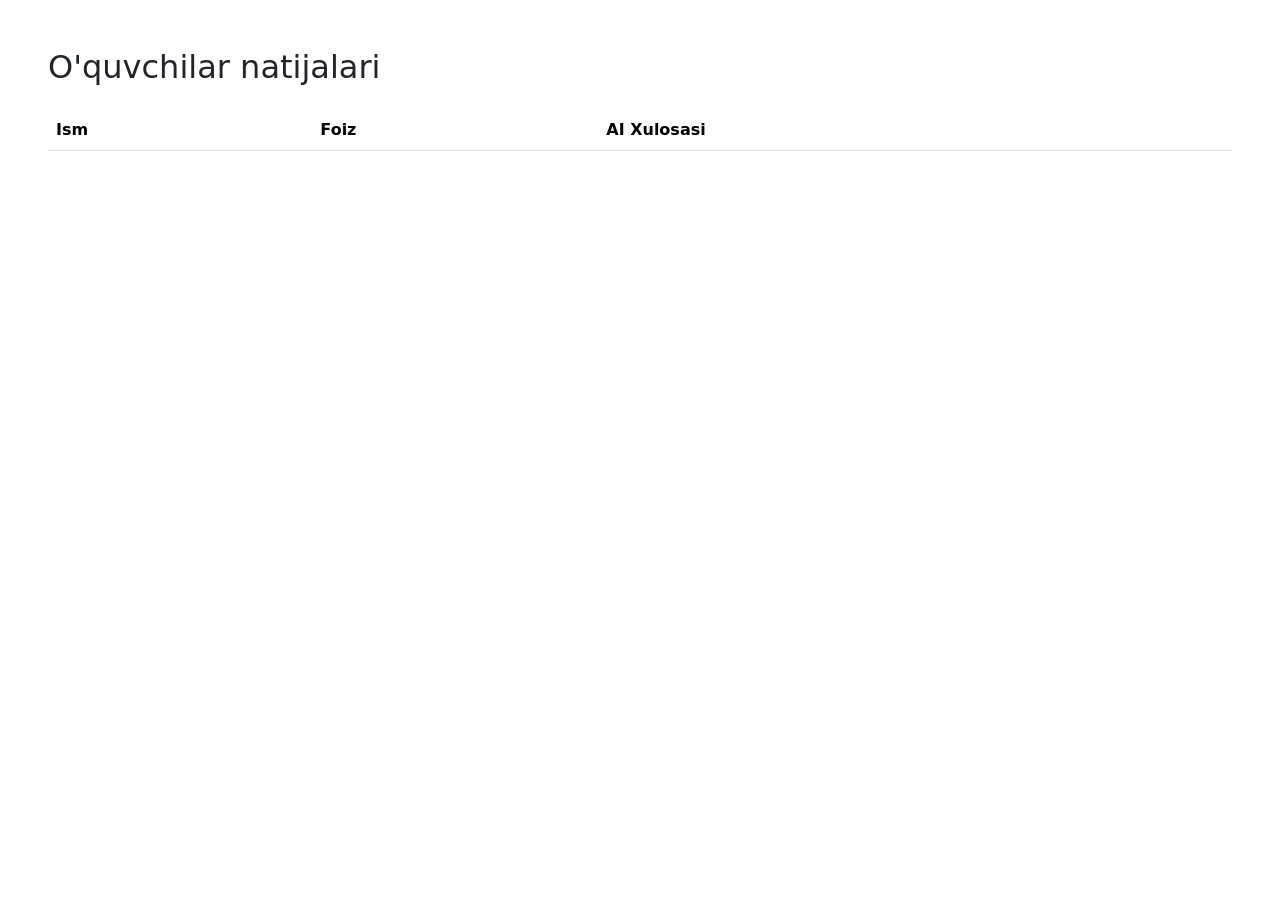
==== templates/admin.html @ 0d0ab6dd "Loyiha fayllari birinchi marta yuklanmoqda" ====
<!DOCTYPE html>
<html lang="uz">
<head>
    <meta charset="UTF-8">
    <title>Admin - Natijalar</title>
    <link href="https://cdn.jsdelivr.net/npm/bootstrap@5.3.0/dist/css/bootstrap.min.css" rel="stylesheet">
</head>
<body class="p-5">
    <h2>O'quvchilar natijalari</h2>
    <table class="table table-striped mt-4">
        <thead>
            <tr><th>Ism</th><th>Foiz</th><th>AI Xulosasi</th></tr>
        </thead>
        <tbody id="results"></tbody>
    </table>
    <script>
        fetch("/get_results").then(res => res.json()).then(data => {
            let html = data.map(r => `<tr><td>${r[0]}</td><td>${r[1]}%</td><td>${r[2]}</td></tr>`).join('');
            document.getElementById("results").innerHTML = html;
        });
    </script>
</body>
</html>
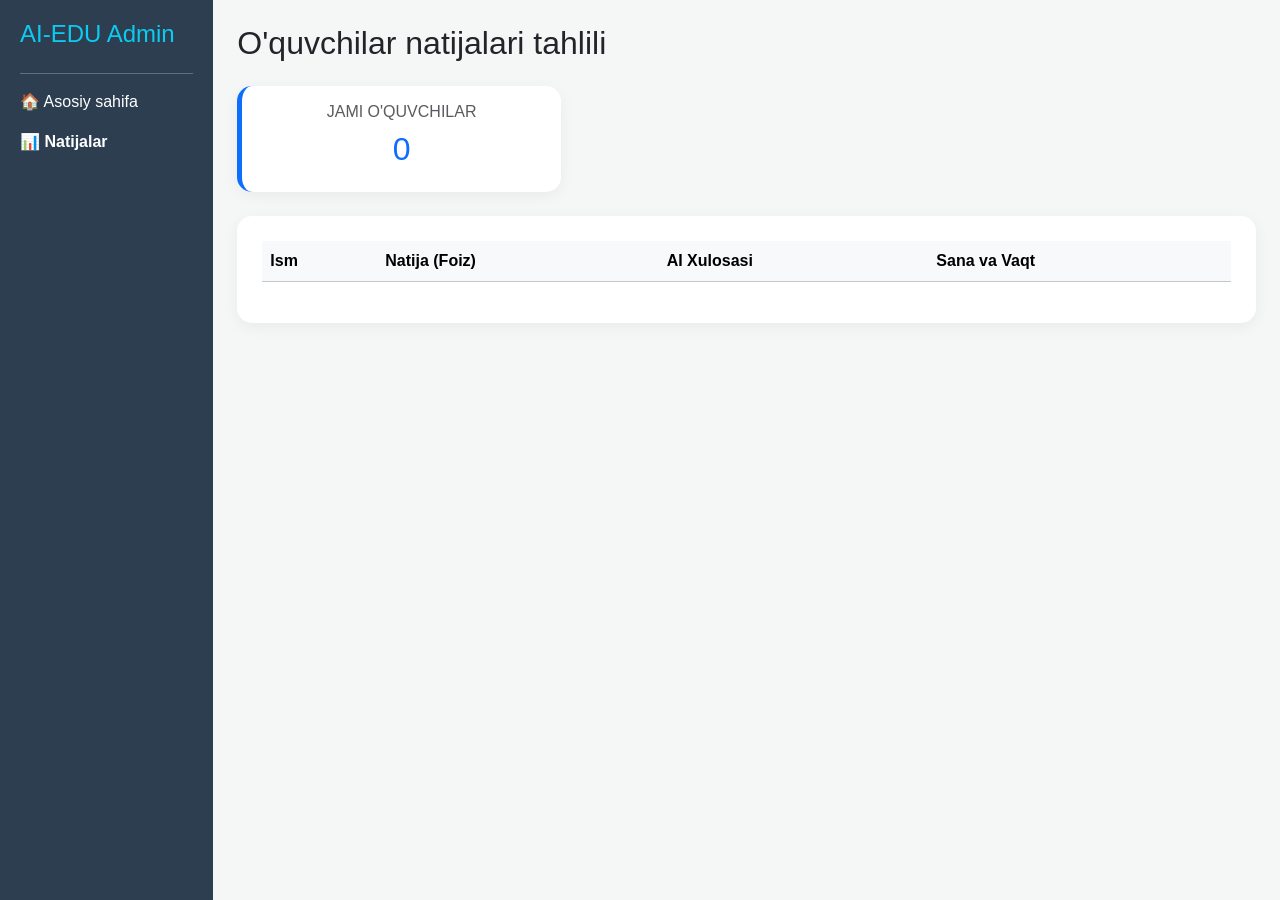
==== commit 69992b3b: "Main.py xulosa chiqarish qismi to'g'irlandi" ====
--- a/templates/admin.html
+++ b/templates/admin.html
@@ -2,22 +2,95 @@
 <html lang="uz">
 <head>
     <meta charset="UTF-8">
-    <title>Admin - Natijalar</title>
+    <meta name="viewport" content="width=device-width, initial-scale=1.0">
+    <title>Admin Panel - Ai Adaptiv Edu</title>
     <link href="https://cdn.jsdelivr.net/npm/bootstrap@5.3.0/dist/css/bootstrap.min.css" rel="stylesheet">
+    <style>
+        body { background-color: #f4f7f6; font-family: 'Segoe UI', sans-serif; }
+        .sidebar { background: #2c3e50; color: white; min-height: 100vh; padding: 20px; }
+        .card-stat { border-radius: 15px; border: none; box-shadow: 0 4px 15px rgba(0,0,0,0.05); }
+        .table-container { background: white; border-radius: 15px; padding: 25px; box-shadow: 0 4px 15px rgba(0,0,0,0.05); }
+        .badge-percent { font-size: 0.9rem; padding: 6px 12px; border-radius: 20px; }
+    </style>
 </head>
-<body class="p-5">
-    <h2>O'quvchilar natijalari</h2>
-    <table class="table table-striped mt-4">
-        <thead>
-            <tr><th>Ism</th><th>Foiz</th><th>AI Xulosasi</th></tr>
-        </thead>
-        <tbody id="results"></tbody>
-    </table>
+<body>
+    <div class="container-fluid">
+        <div class="row">
+            <div class="col-md-2 sidebar d-none d-md-block">
+                <h4 class="mb-4 text-info">AI-EDU Admin</h4>
+                <hr>
+                <a href="/" class="text-white d-block mb-3 text-decoration-none">🏠 Asosiy sahifa</a>
+                <a href="/admin" class="text-white d-block mb-3 text-decoration-none fw-bold text-info">📊 Natijalar</a>
+            </div>
+
+            <div class="col-md-10 p-4">
+                <h2 class="mb-4">O'quvchilar natijalari tahlili</h2>
+                
+                <div class="row mb-4">
+                    <div class="col-md-4">
+                        <div class="card card-stat bg-white p-3 text-center border-start border-primary border-5">
+                            <h6 class="text-muted text-uppercase">Jami o'quvchilar</h6>
+                            <h2 id="total-students" class="text-primary">0</h2>
+                        </div>
+                    </div>
+                </div>
+
+                <div class="table-container">
+                    <table class="table table-hover align-middle">
+                        <thead class="table-light">
+                            <tr>
+                                <th>Ism</th>
+                                <th>Natija (Foiz)</th>
+                                <th>AI Xulosasi</th>
+                                <th>Sana va Vaqt</th>
+                            </tr>
+                        </thead>
+                        <tbody id="results">
+                            </tbody>
+                    </table>
+                </div>
+            </div>
+        </div>
+    </div>
+
     <script>
-        fetch("/get_results").then(res => res.json()).then(data => {
-            let html = data.map(r => `<tr><td>${r[0]}</td><td>${r[1]}%</td><td>${r[2]}</td></tr>`).join('');
-            document.getElementById("results").innerHTML = html;
-        });
+        // Natijalarni yuklash
+        function loadResults() {
+            fetch("/api/results")
+                .then(res => {
+                    if (res.status === 401) {
+                        alert("Ruxsat berilmagan! Login qiling.");
+                        return [];
+                    }
+                    return res.json();
+                })
+                .then(data => {
+                    const resultsTable = document.getElementById("results");
+                    document.getElementById("total-students").innerText = data.length;
+
+                    if (data.length === 0) {
+                        resultsTable.innerHTML = `<tr><td colspan="4" class="text-center text-muted">Hali natijalar mavjud emas.</td></tr>`;
+                        return;
+                    }
+
+                    resultsTable.innerHTML = data.map(r => `
+                        <tr>
+                            <td><strong>${r.name}</strong></td>
+                            <td>
+                                <span class="badge-percent badge ${r.percent >= 80 ? 'bg-success' : 'bg-warning text-dark'}">
+                                    ${r.percent}%
+                                </span>
+                            </td>
+                            <td>${r.feedback}</td>
+                            <td class="text-muted small">${r.date}</td>
+                        </tr>
+                    `).join('');
+                })
+                .catch(err => console.error("Xatolik:", err));
+        }
+
+        // Sahifa yuklanganda ishga tushirish
+        loadResults();
     </script>
 </body>
 </html>
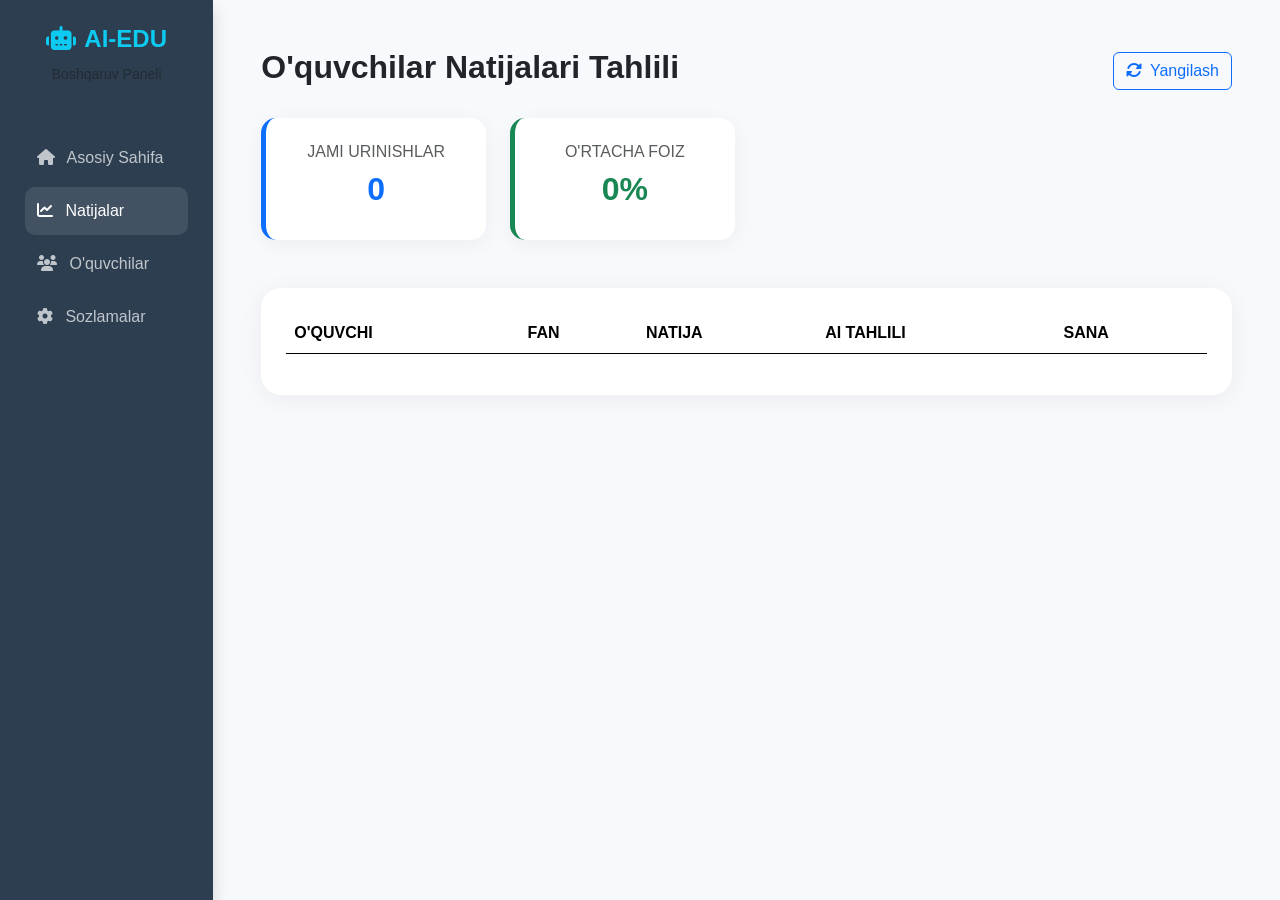
==== commit 053ad16d: "Admin panel dizayni yangilandi va fanlar tahlili qo'shildi" ====
--- a/templates/admin.html
+++ b/templates/admin.html
@@ -5,44 +5,66 @@
     <meta name="viewport" content="width=device-width, initial-scale=1.0">
     <title>Admin Panel - Ai Adaptiv Edu</title>
     <link href="https://cdn.jsdelivr.net/npm/bootstrap@5.3.0/dist/css/bootstrap.min.css" rel="stylesheet">
+    <link rel="stylesheet" href="https://cdnjs.cloudflare.com/ajax/libs/font-awesome/6.4.0/css/all.min.css">
     <style>
-        body { background-color: #f4f7f6; font-family: 'Segoe UI', sans-serif; }
-        .sidebar { background: #2c3e50; color: white; min-height: 100vh; padding: 20px; }
-        .card-stat { border-radius: 15px; border: none; box-shadow: 0 4px 15px rgba(0,0,0,0.05); }
-        .table-container { background: white; border-radius: 15px; padding: 25px; box-shadow: 0 4px 15px rgba(0,0,0,0.05); }
-        .badge-percent { font-size: 0.9rem; padding: 6px 12px; border-radius: 20px; }
+        :root { --sidebar-bg: #2c3e50; --main-bg: #f8f9fc; }
+        body { background-color: var(--main-bg); font-family: 'Inter', sans-serif; }
+        .sidebar { background: var(--sidebar-bg); color: white; min-height: 100vh; padding: 25px; transition: 0.3s; }
+        .nav-link { color: rgba(255,255,255,0.7); padding: 12px; border-radius: 10px; margin-bottom: 5px; transition: 0.3s; }
+        .nav-link:hover, .nav-link.active { background: rgba(255,255,255,0.1); color: white; }
+        .card-stat { border-radius: 15px; border: none; box-shadow: 0 4px 20px rgba(0,0,0,0.05); transition: 0.3s; }
+        .card-stat:hover { transform: translateY(-5px); }
+        .table-container { background: white; border-radius: 20px; padding: 25px; box-shadow: 0 4px 25px rgba(0,0,0,0.06); }
+        .badge-percent { font-size: 0.85rem; padding: 7px 14px; border-radius: 50px; font-weight: 600; }
+        .subject-tag { background: #eef2f7; color: #4e73df; padding: 4px 10px; border-radius: 5px; font-size: 0.8rem; font-weight: bold; }
     </style>
 </head>
 <body>
     <div class="container-fluid">
         <div class="row">
-            <div class="col-md-2 sidebar d-none d-md-block">
-                <h4 class="mb-4 text-info">AI-EDU Admin</h4>
-                <hr>
-                <a href="/" class="text-white d-block mb-3 text-decoration-none">🏠 Asosiy sahifa</a>
-                <a href="/admin" class="text-white d-block mb-3 text-decoration-none fw-bold text-info">📊 Natijalar</a>
+            <div class="col-md-2 sidebar d-none d-md-block shadow">
+                <div class="text-center mb-5">
+                    <h4 class="fw-bold text-info"><i class="fas fa-robot me-2"></i>AI-EDU</h4>
+                    <small class="text-muted">Boshqaruv Paneli</small>
+                </div>
+                <nav class="nav flex-column">
+                    <a href="/" class="nav-link"><i class="fas fa-home me-2"></i> Asosiy Sahifa</a>
+                    <a href="/admin" class="nav-link active"><i class="fas fa-chart-line me-2"></i> Natijalar</a>
+                    <a href="#" class="nav-link"><i class="fas fa-users me-2"></i> O'quvchilar</a>
+                    <a href="#" class="nav-link"><i class="fas fa-cog me-2"></i> Sozlamalar</a>
+                </nav>
             </div>
 
-            <div class="col-md-10 p-4">
-                <h2 class="mb-4">O'quvchilar natijalari tahlili</h2>
+            <div class="col-md-10 p-5">
+                <div class="d-flex justify-content-between align-items-center mb-4">
+                    <h2 class="fw-bold text-dark">O'quvchilar Natijalari Tahlili</h2>
+                    <button class="btn btn-outline-primary" onclick="loadResults()"><i class="fas fa-sync-alt me-2"></i>Yangilash</button>
+                </div>
                 
-                <div class="row mb-4">
-                    <div class="col-md-4">
-                        <div class="card card-stat bg-white p-3 text-center border-start border-primary border-5">
-                            <h6 class="text-muted text-uppercase">Jami o'quvchilar</h6>
-                            <h2 id="total-students" class="text-primary">0</h2>
+                <div class="row mb-5">
+                    <div class="col-md-3">
+                        <div class="card card-stat p-4 text-center border-start border-primary border-5">
+                            <h6 class="text-muted text-uppercase mb-2">Jami Urinishlar</h6>
+                            <h2 id="total-students" class="fw-bold text-primary">0</h2>
+                        </div>
+                    </div>
+                    <div class="col-md-3">
+                        <div class="card card-stat p-4 text-center border-start border-success border-5">
+                            <h6 class="text-muted text-uppercase mb-2">O'rtacha Foiz</h6>
+                            <h2 id="avg-percent" class="fw-bold text-success">0%</h2>
                         </div>
                     </div>
                 </div>
 
-                <div class="table-container">
-                    <table class="table table-hover align-middle">
-                        <thead class="table-light">
-                            <tr>
-                                <th>Ism</th>
-                                <th>Natija (Foiz)</th>
-                                <th>AI Xulosasi</th>
-                                <th>Sana va Vaqt</th>
+                <div class="table-container animate__animated animate__fadeIn">
+                    <table class="table table-hover align-middle border-0">
+                        <thead class="bg-light">
+                            <tr class="text-muted">
+                                <th>O'QUVCHI</th>
+                                <th>FAN</th>
+                                <th>NATIJA</th>
+                                <th>AI TAHLILI</th>
+                                <th>SANA</th>
                             </tr>
                         </thead>
                         <tbody id="results">
@@ -54,43 +76,50 @@
     </div>
 
     <script>
-        // Natijalarni yuklash
         function loadResults() {
             fetch("/api/results")
-                .then(res => {
-                    if (res.status === 401) {
-                        alert("Ruxsat berilmagan! Login qiling.");
-                        return [];
+                .then(res => res.status === 401 ? (alert("Kirish taqiqlandi!"), []) : res.json())
+                .then(data => {
+                    const table = document.getElementById("results");
+                    document.getElementById("total-students").innerText = data.length;
+                    
+                    if (data.length > 0) {
+                        const avg = data.reduce((acc, curr) => acc + curr.percent, 0) / data.length;
+                        document.getElementById("avg-percent").innerText = Math.round(avg) + "%";
                     }
-                    return res.json();
-                })
-                .then(data => {
-                    const resultsTable = document.getElementById("results");
-                    document.getElementById("total-students").innerText = data.length;
 
                     if (data.length === 0) {
-                        resultsTable.innerHTML = `<tr><td colspan="4" class="text-center text-muted">Hali natijalar mavjud emas.</td></tr>`;
+                        table.innerHTML = `<tr><td colspan="5" class="text-center py-5 text-muted">Hali natijalar mavjud emas.</td></tr>`;
                         return;
                     }
 
-                    resultsTable.innerHTML = data.map(r => `
+                    table.innerHTML = data.map(r => `
                         <tr>
-                            <td><strong>${r.name}</strong></td>
                             <td>
-                                <span class="badge-percent badge ${r.percent >= 80 ? 'bg-success' : 'bg-warning text-dark'}">
+                                <div class="d-flex align-items-center">
+                                    <div class="bg-primary text-white rounded-circle d-flex align-items-center justify-content-center me-3" style="width: 40px; height: 40px;">
+                                        ${r.name.charAt(0).toUpperCase()}
+                                    </div>
+                                    <span class="fw-bold">${r.name}</span>
+                                </div>
+                            </td>
+                            <td><span class="subject-tag">${r.subject || 'Umumiy'}</span></td>
+                            <td>
+                                <span class="badge-percent ${r.percent >= 80 ? 'bg-success text-white' : (r.percent >= 50 ? 'bg-warning text-dark' : 'bg-danger text-white')}">
                                     ${r.percent}%
                                 </span>
                             </td>
-                            <td>${r.feedback}</td>
-                            <td class="text-muted small">${r.date}</td>
+                            <td><small class="text-dark">${r.feedback}</small></td>
+                            <td class="text-muted small">${new Date(r.date).toLocaleString('uz-UZ')}</td>
                         </tr>
                     `).join('');
                 })
                 .catch(err => console.error("Xatolik:", err));
         }
 
-        // Sahifa yuklanganda ishga tushirish
         loadResults();
+        // Har 30 soniyada ma'lumotlarni avtomatik yangilab turish
+        setInterval(loadResults, 30000);
     </script>
 </body>
 </html>
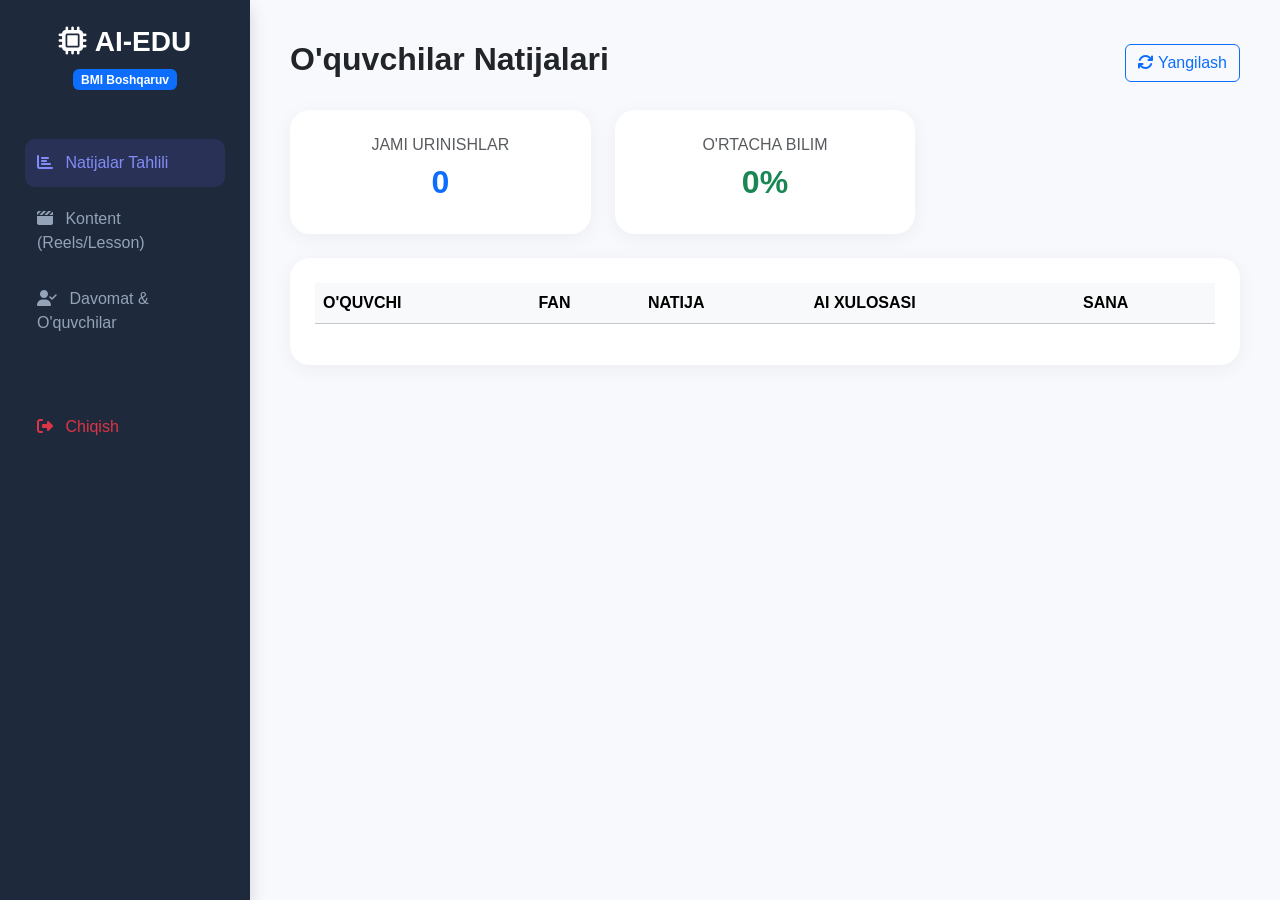
==== commit 634027fb: "Admin panel: Reels va Video darsliklar boshqaruvi hamda BMI bo'limlari qo'shildi" ====
--- a/templates/admin.html
+++ b/templates/admin.html
@@ -3,84 +3,170 @@
 <head>
     <meta charset="UTF-8">
     <meta name="viewport" content="width=device-width, initial-scale=1.0">
-    <title>Admin Panel - Ai Adaptiv Edu</title>
+    <title>Super Admin - AI Adaptiv Edu</title>
     <link href="https://cdn.jsdelivr.net/npm/bootstrap@5.3.0/dist/css/bootstrap.min.css" rel="stylesheet">
     <link rel="stylesheet" href="https://cdnjs.cloudflare.com/ajax/libs/font-awesome/6.4.0/css/all.min.css">
     <style>
-        :root { --sidebar-bg: #2c3e50; --main-bg: #f8f9fc; }
-        body { background-color: var(--main-bg); font-family: 'Inter', sans-serif; }
-        .sidebar { background: var(--sidebar-bg); color: white; min-height: 100vh; padding: 25px; transition: 0.3s; }
-        .nav-link { color: rgba(255,255,255,0.7); padding: 12px; border-radius: 10px; margin-bottom: 5px; transition: 0.3s; }
-        .nav-link:hover, .nav-link.active { background: rgba(255,255,255,0.1); color: white; }
-        .card-stat { border-radius: 15px; border: none; box-shadow: 0 4px 20px rgba(0,0,0,0.05); transition: 0.3s; }
-        .card-stat:hover { transform: translateY(-5px); }
-        .table-container { background: white; border-radius: 20px; padding: 25px; box-shadow: 0 4px 25px rgba(0,0,0,0.06); }
-        .badge-percent { font-size: 0.85rem; padding: 7px 14px; border-radius: 50px; font-weight: 600; }
-        .subject-tag { background: #eef2f7; color: #4e73df; padding: 4px 10px; border-radius: 5px; font-size: 0.8rem; font-weight: bold; }
+        :root { --sidebar-bg: #1e293b; --accent: #6366f1; --bg: #f8f9fc; }
+        body { background-color: var(--bg); font-family: 'Inter', sans-serif; }
+        .sidebar { background: var(--sidebar-bg); color: white; min-height: 100vh; padding: 25px; position: fixed; width: 250px; }
+        .main-content { margin-left: 250px; padding: 40px; }
+        .nav-link { color: #94a3b8; padding: 12px; border-radius: 10px; margin-bottom: 8px; transition: 0.3s; cursor: pointer; border: none; background: none; width: 100%; text-align: left; display: block; text-decoration: none; }
+        .nav-link:hover, .nav-link.active { background: rgba(99, 102, 241, 0.15); color: #818cf8; }
+        .card-custom { border-radius: 20px; border: none; box-shadow: 0 4px 20px rgba(0,0,0,0.05); background: white; padding: 25px; }
+        .form-control, .form-select { border-radius: 12px; padding: 12px; border: 1px solid #e2e8f0; }
+        .btn-primary { background: var(--accent); border: none; border-radius: 12px; padding: 12px 25px; font-weight: 600; }
+        .subject-tag { background: #eef2f7; color: #4e73df; padding: 4px 10px; border-radius: 8px; font-size: 0.8rem; font-weight: bold; }
     </style>
 </head>
 <body>
-    <div class="container-fluid">
-        <div class="row">
-            <div class="col-md-2 sidebar d-none d-md-block shadow">
-                <div class="text-center mb-5">
-                    <h4 class="fw-bold text-info"><i class="fas fa-robot me-2"></i>AI-EDU</h4>
-                    <small class="text-muted">Boshqaruv Paneli</small>
+
+    <div class="sidebar shadow">
+        <div class="text-center mb-5">
+            <h3 class="fw-bold text-white"><i class="fas fa-microchip me-2 text-accent"></i>AI-EDU</h3>
+            <span class="badge bg-primary">BMI Boshqaruv</span>
+        </div>
+        <nav class="nav flex-column">
+            <button class="nav-link active" onclick="showTab('results-section')"><i class="fas fa-chart-bar me-2"></i> Natijalar Tahlili</button>
+            <button class="nav-link" onclick="showTab('content-section')"><i class="fas fa-clapperboard me-2"></i> Kontent (Reels/Lesson)</button>
+            <button class="nav-link" onclick="showTab('attendance-section')"><i class="fas fa-user-check me-2"></i> Davomat & O'quvchilar</button>
+            <a href="/" class="nav-link mt-5 text-danger"><i class="fas fa-sign-out-alt me-2"></i> Chiqish</a>
+        </nav>
+    </div>
+
+    <div class="main-content">
+        <div id="results-section" class="tab-pane">
+            <div class="d-flex justify-content-between align-items-center mb-4">
+                <h2 class="fw-bold">O'quvchilar Natijalari</h2>
+                <button class="btn btn-outline-primary" onclick="loadResults()"><i class="fas fa-sync"></i> Yangilash</button>
+            </div>
+            
+            <div class="row mb-4">
+                <div class="col-md-4">
+                    <div class="card-custom text-center">
+                        <h6 class="text-muted text-uppercase">Jami Urinishlar</h6>
+                        <h2 id="total-students" class="fw-bold text-primary">0</h2>
+                    </div>
                 </div>
-                <nav class="nav flex-column">
-                    <a href="/" class="nav-link"><i class="fas fa-home me-2"></i> Asosiy Sahifa</a>
-                    <a href="/admin" class="nav-link active"><i class="fas fa-chart-line me-2"></i> Natijalar</a>
-                    <a href="#" class="nav-link"><i class="fas fa-users me-2"></i> O'quvchilar</a>
-                    <a href="#" class="nav-link"><i class="fas fa-cog me-2"></i> Sozlamalar</a>
-                </nav>
+                <div class="col-md-4">
+                    <div class="card-custom text-center">
+                        <h6 class="text-muted text-uppercase">O'rtacha Bilim</h6>
+                        <h2 id="avg-percent" class="fw-bold text-success">0%</h2>
+                    </div>
+                </div>
             </div>
 
-            <div class="col-md-10 p-5">
-                <div class="d-flex justify-content-between align-items-center mb-4">
-                    <h2 class="fw-bold text-dark">O'quvchilar Natijalari Tahlili</h2>
-                    <button class="btn btn-outline-primary" onclick="loadResults()"><i class="fas fa-sync-alt me-2"></i>Yangilash</button>
-                </div>
-                
-                <div class="row mb-5">
+            <div class="card-custom">
+                <table class="table table-hover align-middle">
+                    <thead class="table-light">
+                        <tr>
+                            <th>O'QUVCHI</th>
+                            <th>FAN</th>
+                            <th>NATIJA</th>
+                            <th>AI XULOSASI</th>
+                            <th>SANA</th>
+                        </tr>
+                    </thead>
+                    <tbody id="results-table"></tbody>
+                </table>
+            </div>
+        </div>
+
+        <div id="content-section" class="tab-pane d-none">
+            <h2 class="fw-bold mb-4">Yangi Kontent Qo'shish (BMI Moduli)</h2>
+            <div class="card-custom mb-5">
+                <div class="row g-3">
                     <div class="col-md-3">
-                        <div class="card card-stat p-4 text-center border-start border-primary border-5">
-                            <h6 class="text-muted text-uppercase mb-2">Jami Urinishlar</h6>
-                            <h2 id="total-students" class="fw-bold text-primary">0</h2>
-                        </div>
+                        <label class="form-label">Fan</label>
+                        <select id="c-subject" class="form-select">
+                            <option value="Matematika">Matematika</option>
+                            <option value="Informatika">Informatika</option>
+                            <option value="Fizika">Fizika</option>
+                            <option value="Ingliz tili">Ingliz tili</option>
+                        </select>
                     </div>
                     <div class="col-md-3">
-                        <div class="card card-stat p-4 text-center border-start border-success border-5">
-                            <h6 class="text-muted text-uppercase mb-2">O'rtacha Foiz</h6>
-                            <h2 id="avg-percent" class="fw-bold text-success">0%</h2>
-                        </div>
+                        <label class="form-label">Turi</label>
+                        <select id="c-type" class="form-select">
+                            <option value="reels">🎬 Reels (Shorts)</option>
+                            <option value="lesson">📚 Video Dars</option>
+                        </select>
+                    </div>
+                    <div class="col-md-3">
+                        <label class="form-label">Sarlavha</label>
+                        <input type="text" id="c-title" class="form-control" placeholder="Mavzu nomi">
+                    </div>
+                    <div class="col-md-3">
+                        <label class="form-label">YouTube ID</label>
+                        <input type="text" id="c-url" class="form-control" placeholder="Masalan: 2ePf9rue1Ao">
+                    </div>
+                    <div class="col-12 mt-4">
+                        <button class="btn btn-primary w-100" onclick="saveContent()">Bazaga Saqlash va Individuallashtirish</button>
                     </div>
                 </div>
+            </div>
+        </div>
 
-                <div class="table-container animate__animated animate__fadeIn">
-                    <table class="table table-hover align-middle border-0">
-                        <thead class="bg-light">
-                            <tr class="text-muted">
-                                <th>O'QUVCHI</th>
-                                <th>FAN</th>
-                                <th>NATIJA</th>
-                                <th>AI TAHLILI</th>
-                                <th>SANA</th>
-                            </tr>
-                        </thead>
-                        <tbody id="results">
-                            </tbody>
-                    </table>
+        <div id="attendance-section" class="tab-pane d-none">
+            <h2 class="fw-bold mb-4">O'quvchilar va Davomat Nazorati</h2>
+            <div class="card-custom">
+                <div class="alert alert-info">
+                    <i class="fas fa-info-circle me-2"></i> Bu bo'lim orqali ota-onalarga avtomatik xabar yuborish tizimi boshqariladi.
                 </div>
+                <table class="table table-bordered mt-4 text-center">
+                    <thead class="table-dark">
+                        <tr>
+                            <th>F.I.SH</th>
+                            <th>Guruh</th>
+                            <th>Davomat Holati</th>
+                            <th>Ota-onaga xabar</th>
+                        </tr>
+                    </thead>
+                    <tbody>
+                        <tr>
+                            <td>Jungle Student</td>
+                            <td>AI-2026</td>
+                            <td><span class="badge bg-success">Darsda</span></td>
+                            <td><button class="btn btn-sm btn-info text-white"><i class="fab fa-telegram-plane"></i> Yuborish</button></td>
+                        </tr>
+                    </tbody>
+                </table>
             </div>
         </div>
     </div>
 
     <script>
+        function showTab(id) {
+            document.querySelectorAll('.tab-pane').forEach(t => t.classList.add('d-none'));
+            document.querySelectorAll('.nav-link').forEach(n => n.classList.remove('active'));
+            document.getElementById(id).classList.remove('d-none');
+            event.target.classList.add('active');
+        }
+
+        function saveContent() {
+            const data = {
+                subject: document.getElementById('c-subject').value,
+                type: document.getElementById('c-type').value,
+                title: document.getElementById('c-title').value,
+                url: document.getElementById('c-url').value
+            };
+            if(!data.title || !data.url) return alert("Hamma maydonlarni to'ldiring!");
+
+            fetch('/api/add_content', {
+                method: 'POST',
+                headers: {'Content-Type': 'application/json'},
+                body: JSON.stringify(data)
+            }).then(() => {
+                alert("Kontent muvaffaqiyatli qo'shildi!");
+                location.reload();
+            });
+        }
+
         function loadResults() {
             fetch("/api/results")
-                .then(res => res.status === 401 ? (alert("Kirish taqiqlandi!"), []) : res.json())
+                .then(res => res.json())
                 .then(data => {
-                    const table = document.getElementById("results");
+                    const table = document.getElementById("results-table");
                     document.getElementById("total-students").innerText = data.length;
                     
                     if (data.length > 0) {
@@ -88,38 +174,23 @@
                         document.getElementById("avg-percent").innerText = Math.round(avg) + "%";
                     }
 
-                    if (data.length === 0) {
-                        table.innerHTML = `<tr><td colspan="5" class="text-center py-5 text-muted">Hali natijalar mavjud emas.</td></tr>`;
-                        return;
-                    }
-
                     table.innerHTML = data.map(r => `
                         <tr>
+                            <td><div class="fw-bold">${r.name}</div></td>
+                            <td><span class="subject-tag">${r.subject}</span></td>
                             <td>
-                                <div class="d-flex align-items-center">
-                                    <div class="bg-primary text-white rounded-circle d-flex align-items-center justify-content-center me-3" style="width: 40px; height: 40px;">
-                                        ${r.name.charAt(0).toUpperCase()}
-                                    </div>
-                                    <span class="fw-bold">${r.name}</span>
-                                </div>
-                            </td>
-                            <td><span class="subject-tag">${r.subject || 'Umumiy'}</span></td>
-                            <td>
-                                <span class="badge-percent ${r.percent >= 80 ? 'bg-success text-white' : (r.percent >= 50 ? 'bg-warning text-dark' : 'bg-danger text-white')}">
+                                <span class="badge rounded-pill ${r.percent >= 80 ? 'bg-success' : 'bg-warning text-dark'}">
                                     ${r.percent}%
                                 </span>
                             </td>
-                            <td><small class="text-dark">${r.feedback}</small></td>
+                            <td style="max-width:300px"><small>${r.feedback}</small></td>
                             <td class="text-muted small">${new Date(r.date).toLocaleString('uz-UZ')}</td>
                         </tr>
                     `).join('');
-                })
-                .catch(err => console.error("Xatolik:", err));
+                });
         }
 
         loadResults();
-        // Har 30 soniyada ma'lumotlarni avtomatik yangilab turish
-        setInterval(loadResults, 30000);
     </script>
 </body>
 </html>
